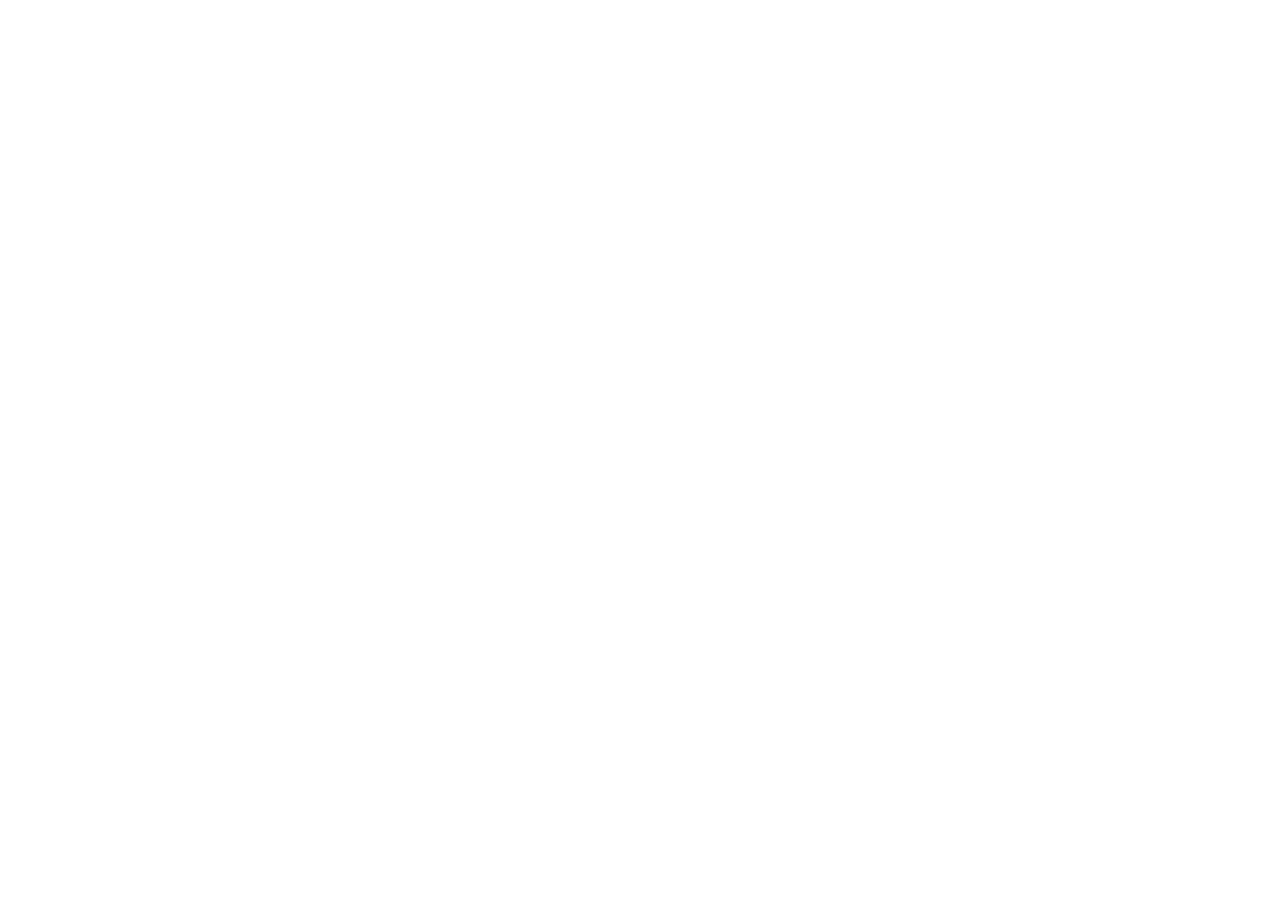
==== recipes/homemade-lasagna.html @ f334ba46 "Add 2 more recipes boiler plate, rename one page" ====
<!DOCTYPE html>
<html lang="en">
  <head>
    <meta charset="UTF-8" />
    <meta http-equiv="X-UA-Compatible" content="IE=edge" />
    <meta name="viewport" content="width=device-width, initial-scale=1.0" />
    <title>Homemade Lasagna</title>
  </head>
  <body></body>
</html>
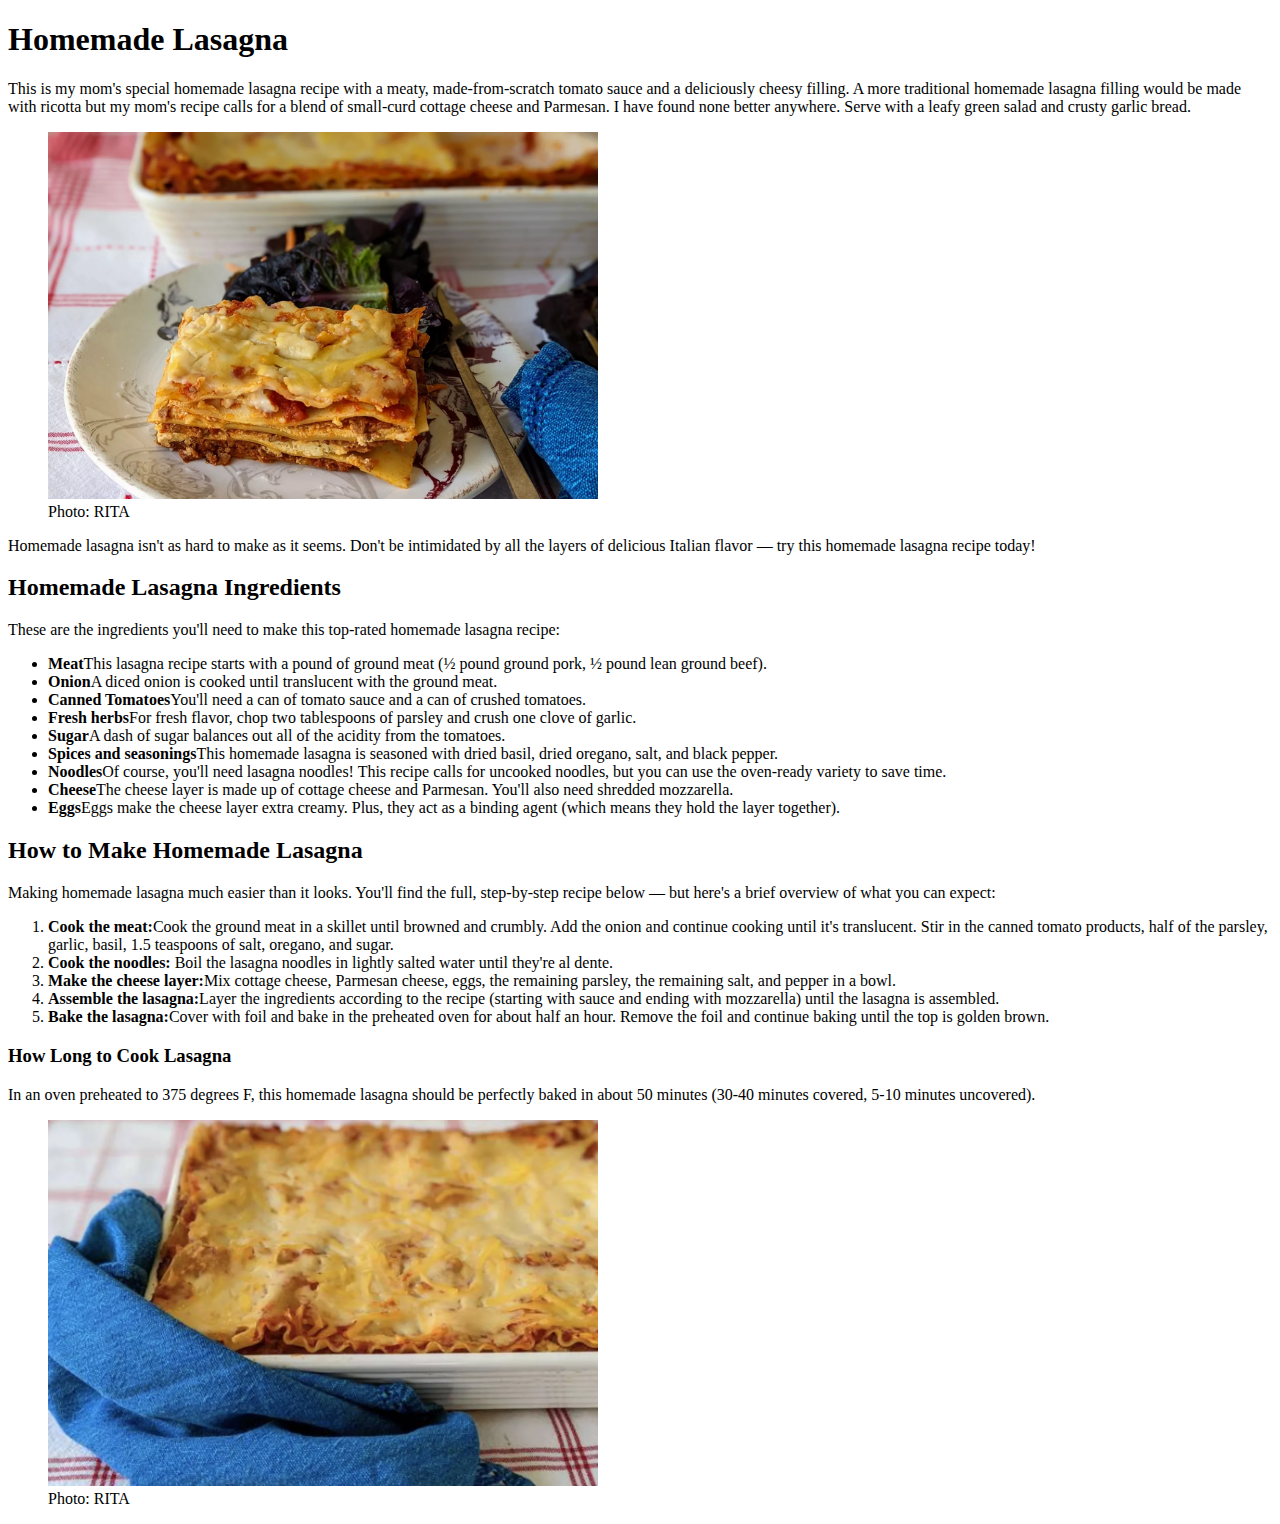
==== commit 161e95fa: "Added Home Lasagna recipe" ====
--- a/recipes/homemade-lasagna.html
+++ b/recipes/homemade-lasagna.html
@@ -6,5 +6,121 @@
     <meta name="viewport" content="width=device-width, initial-scale=1.0" />
     <title>Homemade Lasagna</title>
   </head>
-  <body></body>
+  <body>
+    <h1>Homemade Lasagna</h1>
+    <p>
+      This is my mom's special homemade lasagna recipe with a meaty,
+      made-from-scratch tomato sauce and a deliciously cheesy filling. A more
+      traditional homemade lasagna filling would be made with ricotta but my
+      mom's recipe calls for a blend of small-curd cottage cheese and Parmesan.
+      I have found none better anywhere. Serve with a leafy green salad and
+      crusty garlic bread.
+    </p>
+    <figure>
+      <img
+        src="../img/19344_homemade-lasagna_Rita2-3x2-1-7da94c32febf48dfbcc2d29b06f54e67.webp"
+        alt="Picture of homemade lasagna"
+        width="550px"
+      />
+      <figcaption>Photo: RITA</figcaption>
+    </figure>
+
+    <p>
+      Homemade lasagna isn't as hard to make as it seems. Don't be intimidated
+      by all the layers of delicious Italian flavor — try this homemade lasagna
+      recipe today!
+    </p>
+    <h2>Homemade Lasagna Ingredients</h2>
+    <p>
+      These are the ingredients you'll need to make this top-rated homemade
+      lasagna recipe:
+    </p>
+
+    <ul>
+      <li>
+        <strong>Meat</strong>This lasagna recipe starts with a pound of ground
+        meat (½ pound ground pork, ½ pound lean ground beef).
+      </li>
+      <li>
+        <strong>Onion</strong>A diced onion is cooked until translucent with the
+        ground meat.
+      </li>
+      <li>
+        <strong>Canned Tomatoes</strong>You'll need a can of tomato sauce and a
+        can of crushed tomatoes.
+      </li>
+      <li>
+        <strong>Fresh herbs</strong>For fresh flavor, chop two tablespoons of
+        parsley and crush one clove of garlic.
+      </li>
+      <li>
+        <strong>Sugar</strong>A dash of sugar balances out all of the acidity
+        from the tomatoes.
+      </li>
+      <li>
+        <strong>Spices and seasonings</strong>This homemade lasagna is seasoned
+        with dried basil, dried oregano, salt, and black pepper.
+      </li>
+      <li>
+        <strong>Noodles</strong>Of course, you'll need lasagna noodles! This
+        recipe calls for uncooked noodles, but you can use the oven-ready
+        variety to save time.
+      </li>
+      <li>
+        <strong>Cheese</strong>The cheese layer is made up of cottage cheese and
+        Parmesan. You'll also need shredded mozzarella.
+      </li>
+      <li>
+        <strong>Eggs</strong>Eggs make the cheese layer extra creamy. Plus, they
+        act as a binding agent (which means they hold the layer together).
+      </li>
+    </ul>
+    <h2>How to Make Homemade Lasagna</h2>
+    <p>
+      Making homemade lasagna much easier than it looks. You'll find the full,
+      step-by-step recipe below — but here's a brief overview of what you can
+      expect:
+    </p>
+    <ol>
+      <li>
+        <strong>Cook the meat:</strong>Cook the ground meat in a skillet until
+        browned and crumbly. Add the onion and continue cooking until it's
+        translucent. Stir in the canned tomato products, half of the parsley,
+        garlic, basil, 1.5 teaspoons of salt, oregano, and sugar.
+      </li>
+      <li>
+        <strong>Cook the noodles: </strong>Boil the lasagna noodles in lightly
+        salted water until they're al dente.
+      </li>
+      <li>
+        <strong>Make the cheese layer:</strong>Mix cottage cheese, Parmesan
+        cheese, eggs, the remaining parsley, the remaining salt, and pepper in a
+        bowl.
+      </li>
+      <li>
+        <strong>Assemble the lasagna:</strong>Layer the ingredients according to
+        the recipe (starting with sauce and ending with mozzarella) until the
+        lasagna is assembled.
+      </li>
+      <li>
+        <strong>Bake the lasagna:</strong>Cover with foil and bake in the
+        preheated oven for about half an hour. Remove the foil and continue
+        baking until the top is golden brown.
+      </li>
+    </ol>
+    <h3>How Long to Cook Lasagna</h3>
+    <p>
+      In an oven preheated to 375 degrees F, this homemade lasagna should be
+      perfectly baked in about 50 minutes (30-40 minutes covered, 5-10 minutes
+      uncovered).
+    </p>
+    <figure>
+      <img
+        src="../img/Screen-Shot-2022-08-16-at-1.56.45-PM-4a48ef4db65b4c1d8a0f34b511a3529d.webp"
+        alt=""
+        width="550px"
+      />
+      <figcaption>Photo: RITA</figcaption>
+    </figure>
+  </body>
 </html>
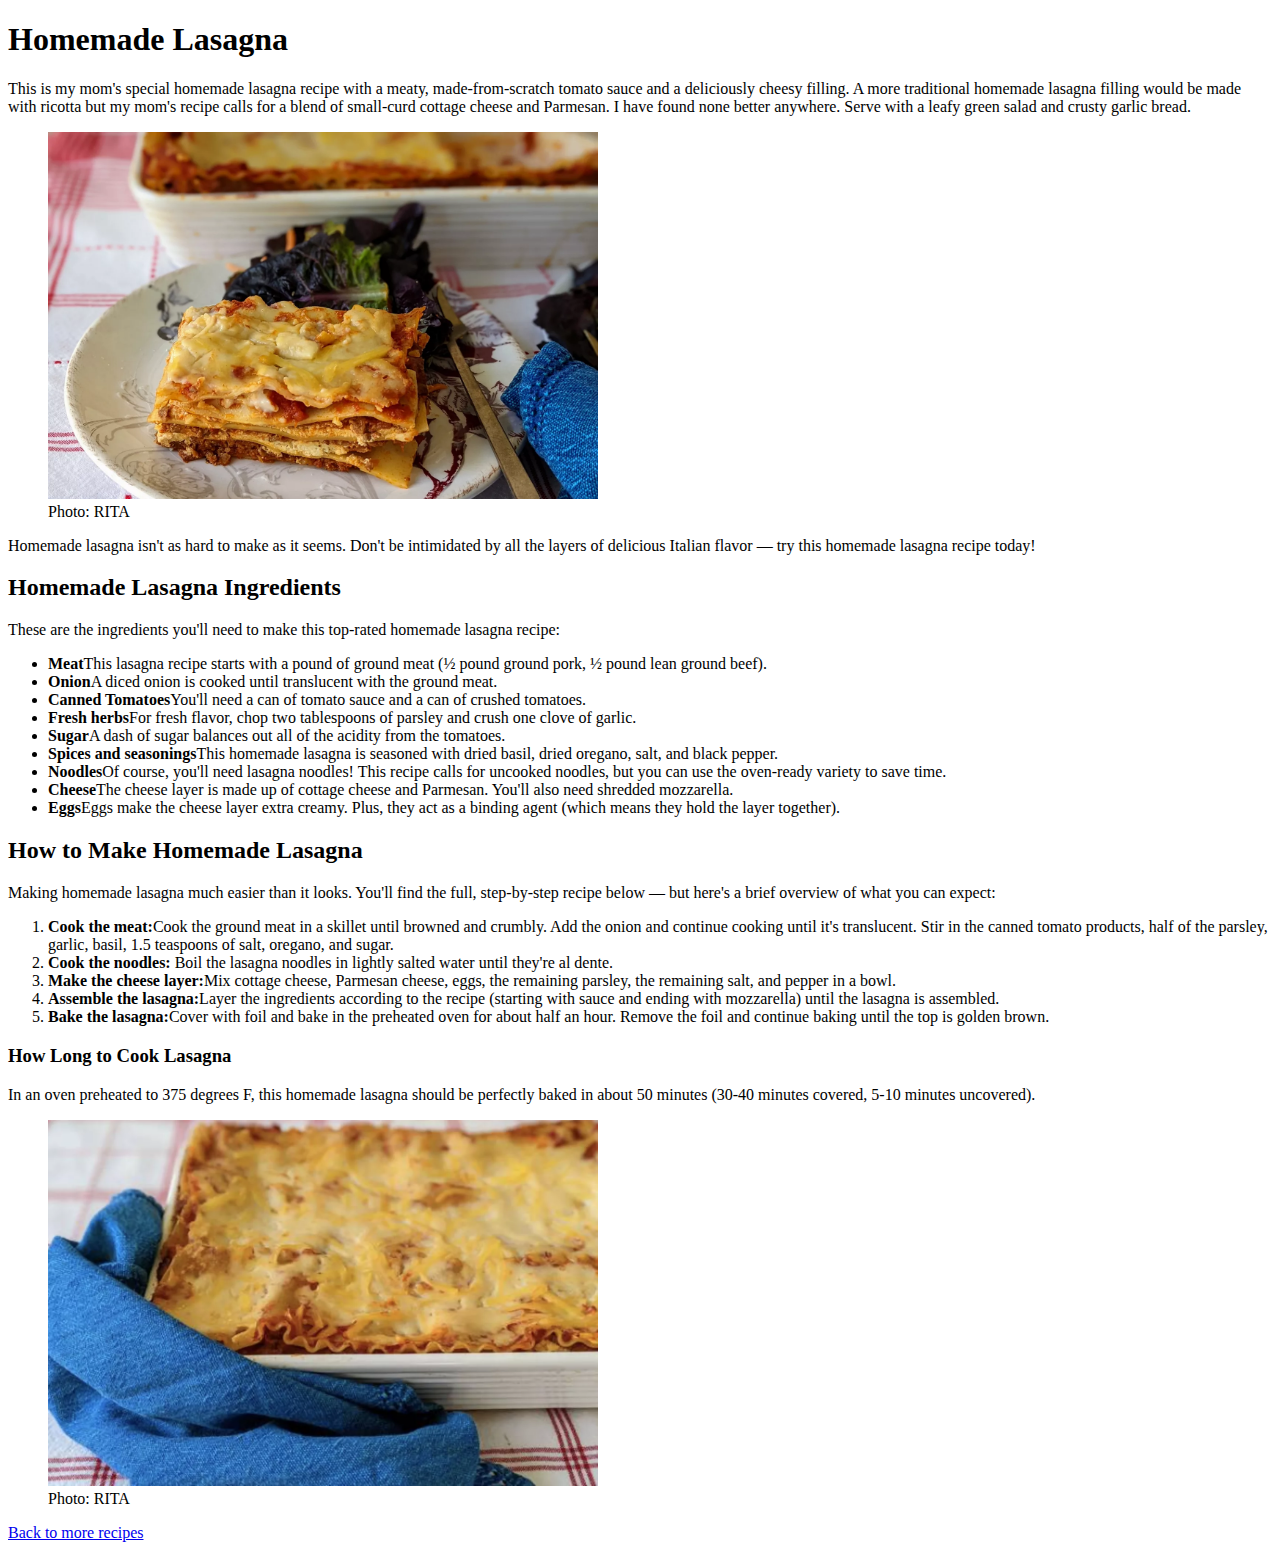
==== commit 3f00f10e: "Backlink to index" ====
--- a/recipes/homemade-lasagna.html
+++ b/recipes/homemade-lasagna.html
@@ -122,5 +122,6 @@
       />
       <figcaption>Photo: RITA</figcaption>
     </figure>
+    <a href="../index.html">Back to more recipes</a>
   </body>
 </html>
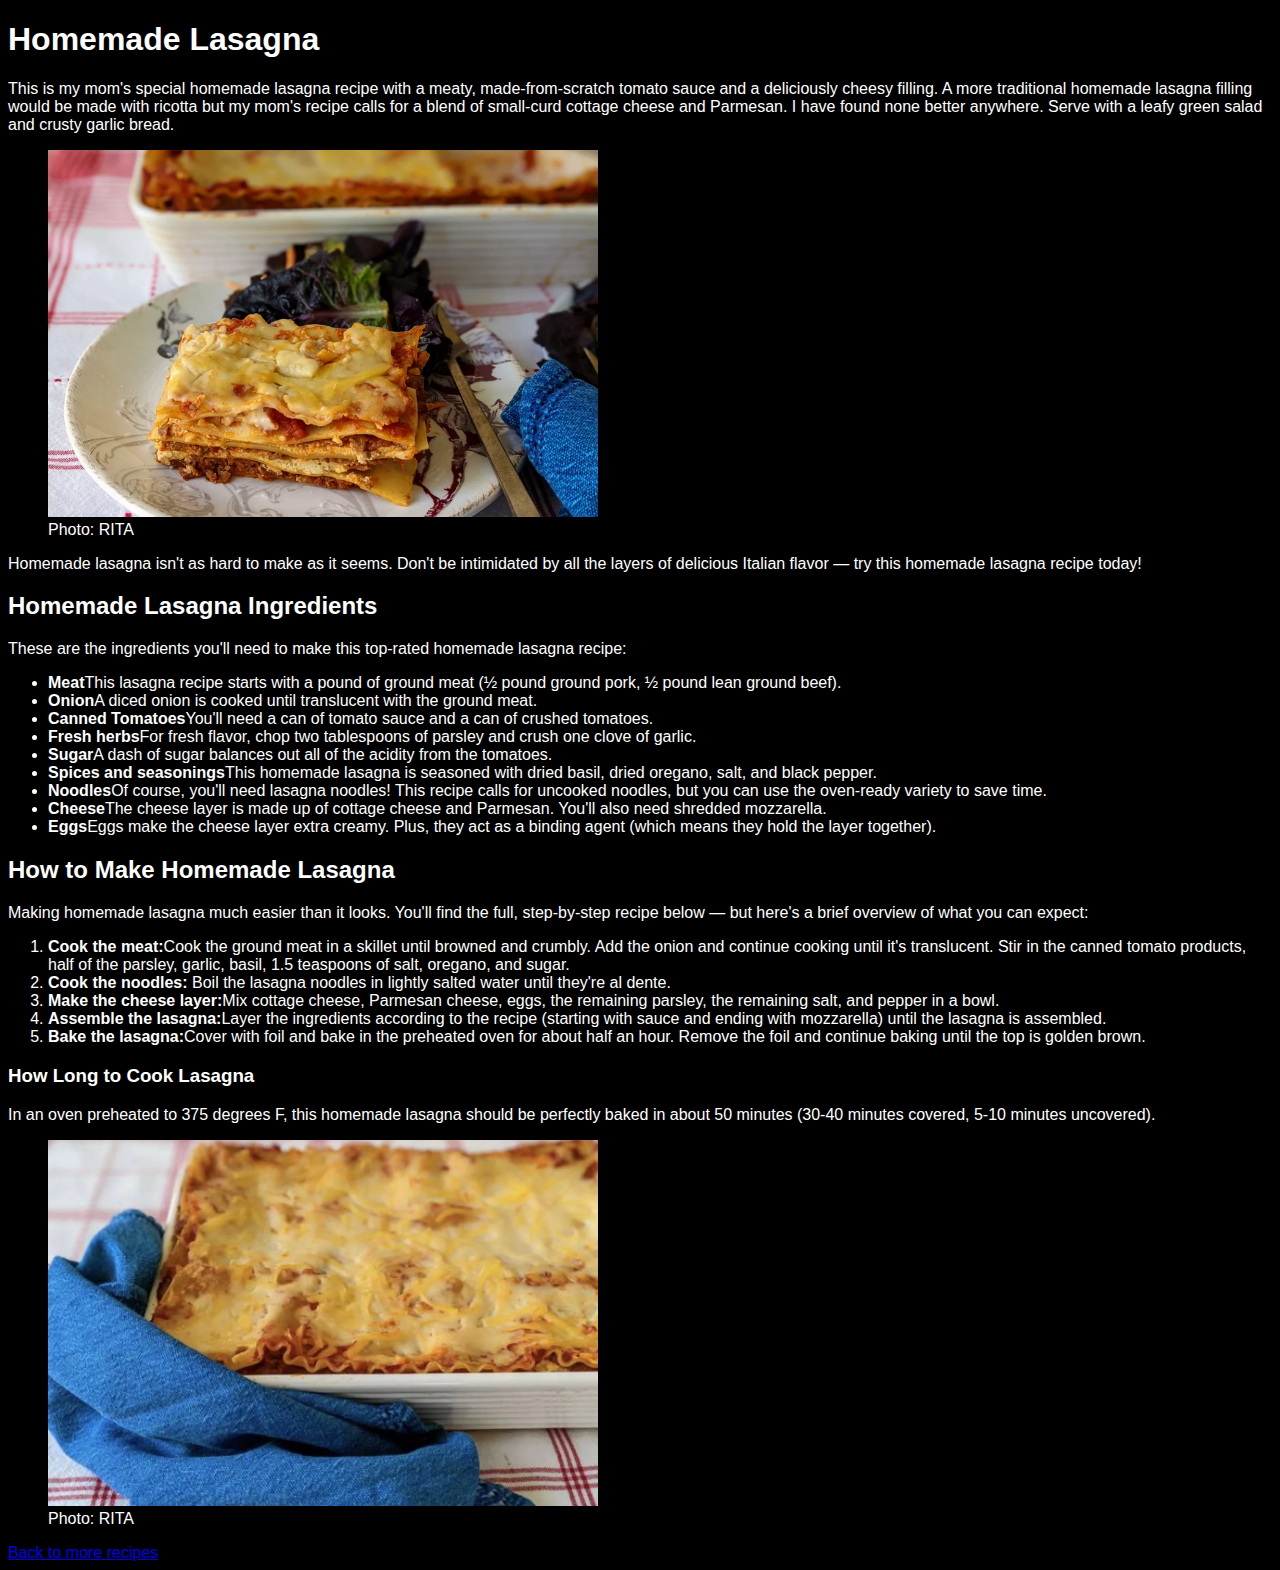
==== commit 94f6a84b: "Added style" ====
--- a/recipes/homemade-lasagna.html
+++ b/recipes/homemade-lasagna.html
@@ -4,6 +4,7 @@
     <meta charset="UTF-8" />
     <meta http-equiv="X-UA-Compatible" content="IE=edge" />
     <meta name="viewport" content="width=device-width, initial-scale=1.0" />
+    <link rel="stylesheet" href="../style.css" />
     <title>Homemade Lasagna</title>
   </head>
   <body>
--- a/style.css
+++ b/style.css
@@ -0,0 +1,5 @@
+body {
+  background-color: black;
+  color: white;
+  font-family: Verdana, Geneva, Tahoma, sans-serif;
+}
